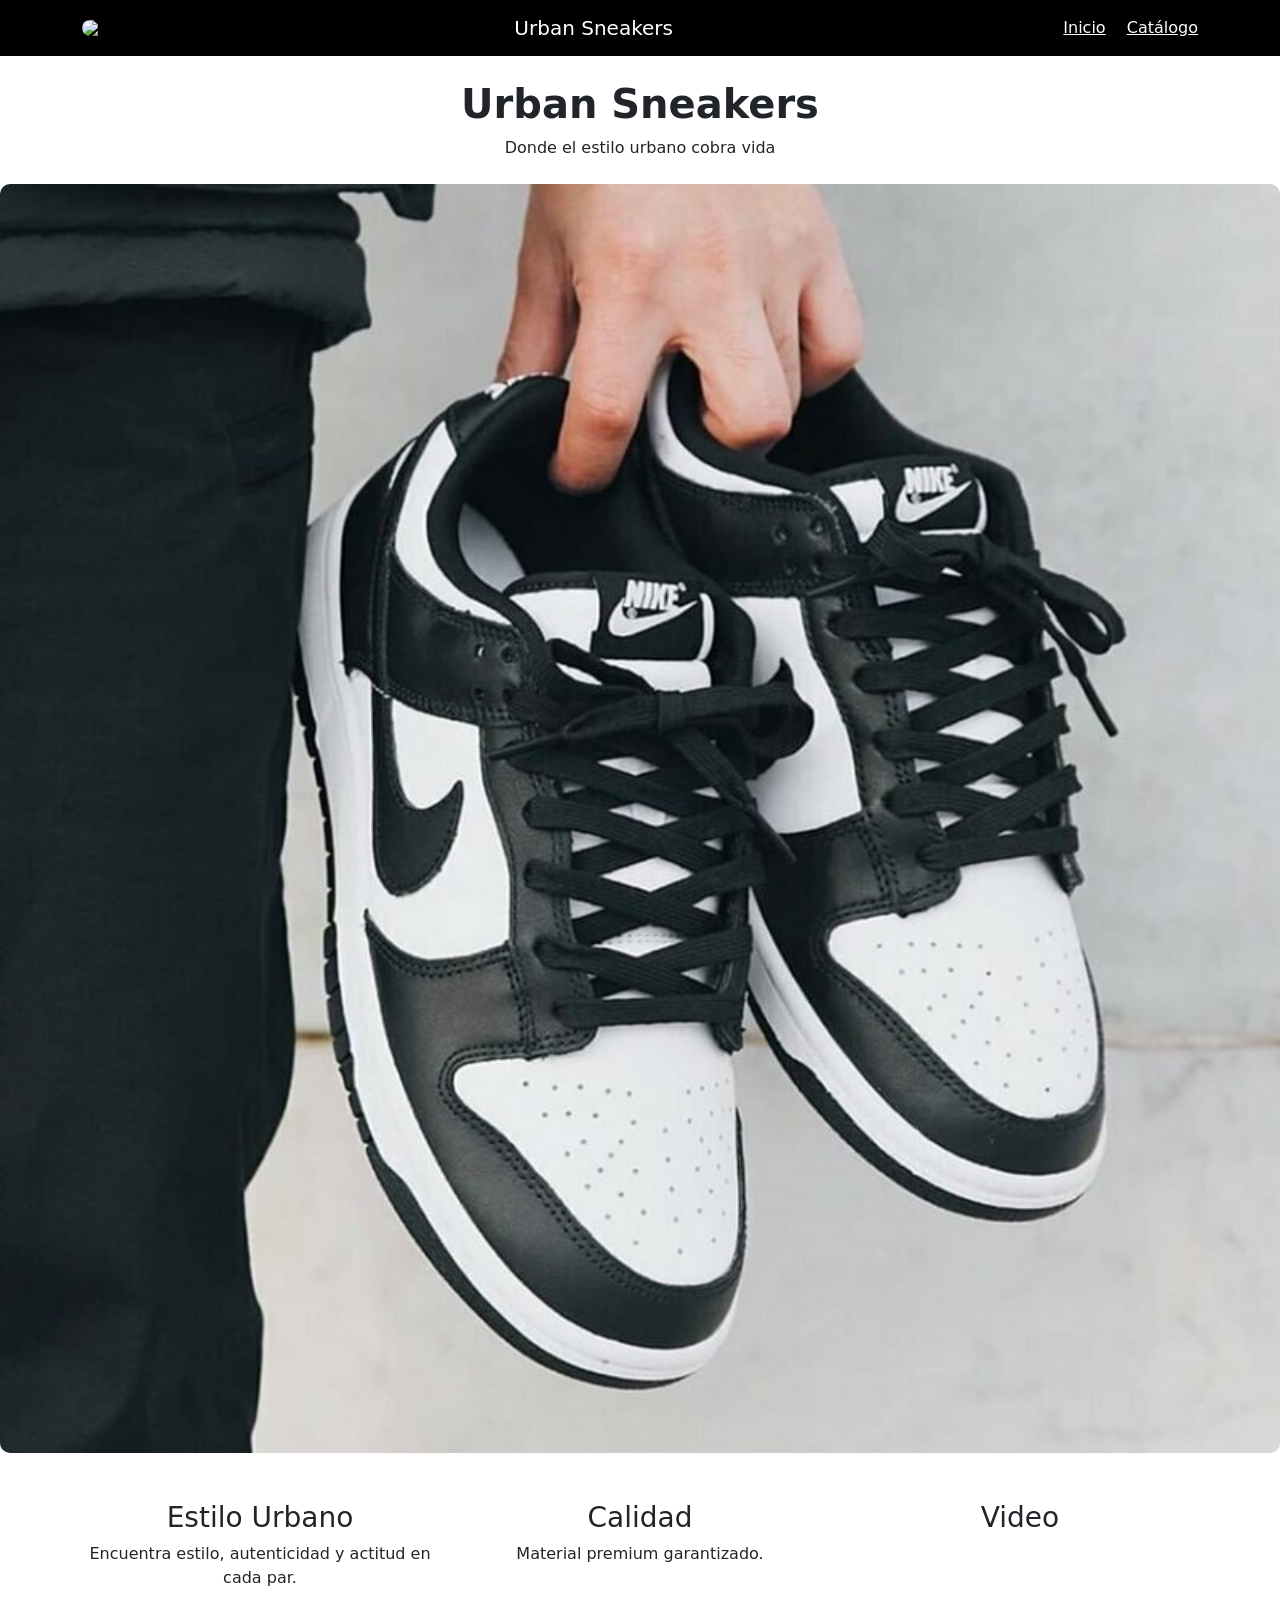
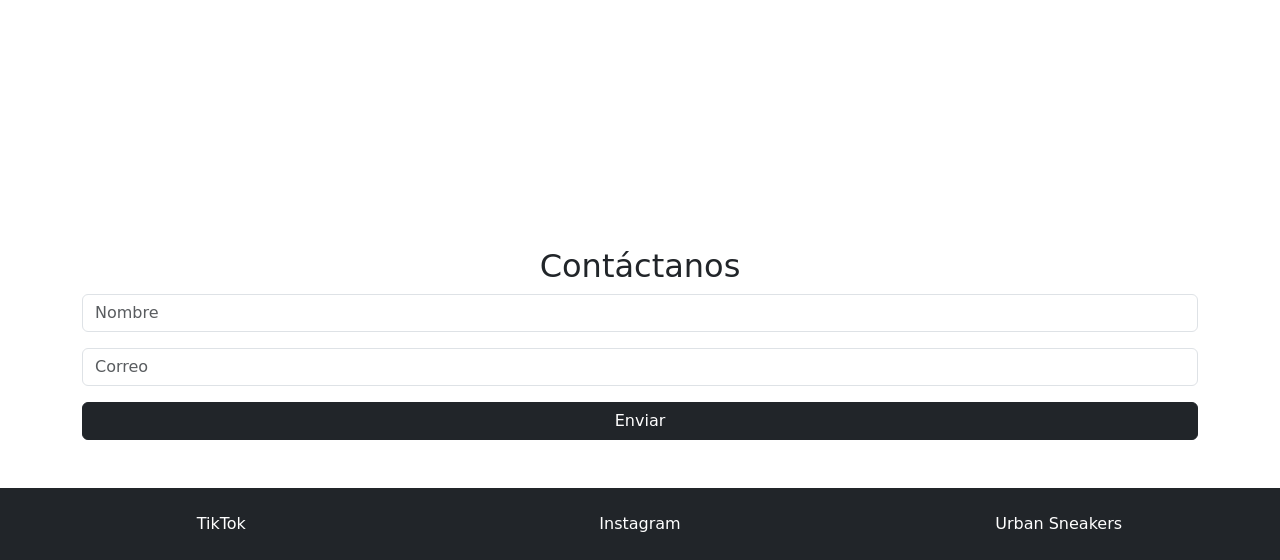
==== index.html @ faf5ac43 "Bash" ====
<!DOCTYPE html>
    <html lang="es">
    <head>
        <meta charset="UTF-8">
        <title>Urban Sneakers</title>

        <!-- BOOTSTRAP -->
        <link href="https://cdn.jsdelivr.net/npm/bootstrap@5.3.0/dist/css/bootstrap.min.css" rel="stylesheet">

        <!-- CSS -->
        <link rel="stylesheet" href="css/iniciostyle.css">
    </head>

    <body>

    <!-- NAVBAR -->
    <nav class="navbar navbar-expand-lg navbar-dark bg-dark">
        <div class="container">
    <!-- LOGO -->
        <img src="imagenes/logo.png" width="50">
            <a class="navbar-brand ms-2">Urban Sneakers</a>

            <div>
        <a class="text-white me-3" href="index.html">Inicio</a>
            <a class="text-white" href="pagina.html">Catálogo</a>
            </div>
        </div>
    </nav>

    <!-- TITULO -->
    <div class="container text-center mt-4">
        <h1>Urban Sneakers</h1>
        <p>Donde el estilo urbano cobra vida</p>
    </div>

    <!-- CAROUSEL -->
    <div id="carouselExample" class="carousel slide mt-4" data-bs-ride="carousel">
    <div class="carousel-inner">

        <div class="carousel-item active">
            <img src="imagenes/teni1.jpg" class="d-block w-100">
        </div>

        <div class="carousel-item">
            <img src="imagenes/teni2.jpg" class="d-block w-100">
        </div>

        <div class="carousel-item">
            <img src="imagenes/teni3.jpg" class="d-block w-100">
        </div>

        </div>
    </div>

    <!-- SECCIONES -->
    <div class="container mt-5">
        <div class="row text-center">

        <div class="col-md-4">
            <h3>Estilo Urbano</h3>
            <p>Encuentra estilo, autenticidad y actitud en cada par.</p>
        </div>

        <div class="col-md-4">
                <h3>Calidad</h3>
            <p>Material premium garantizado.</p>
            </div>

            <div class="col-md-4">
                <h3>Video</h3>
                <iframe width="100%" height="250"
                            src="https://https://www.youtube.com/shorts/b2HZN7maum0"> 
                </iframe>
            </div>

    </div>
    </div>

    <!-- FORMULARIO -->
    <div class="container mt-5">
        <h2 class="text-center">Contáctanos</h2>
        <form>
            <input class="form-control mb-3" placeholder="Nombre">
            <input class="form-control mb-3" placeholder="Correo">
        <button class="btn btn-dark w-100">Enviar</button>
    </form>
    </div>

    <!-- FOOTER -->
    <footer class="bg-dark text-white text-center p-4 mt-5">
        <div class="row">
            <div class="col-md-4">TikTok</div>
            <div class="col-md-4">Instagram</div>
            <div class="col-md-4">Urban Sneakers</div>
    </div>
    </footer>

    <script src="https://cdn.jsdelivr.net/npm/bootstrap@5.3.0/dist/js/bootstrap.bundle.min.js"></script>

    </body>
    </html>
---- css/iniciostyle.css ----
body {
    background-color: #f5f5f5
    font-family Arial, sans-serif;
    }

    .navbar {
        background-color: black !important;
    }

    h1 { 
        text-align: center;
        font-weight: bold;
        }

        p {
            text-align: center;
        }

        img {
            border-radius: 10px;
            transition: transformo 0.3s;
            }

            img:hover {
                transform: scale (1.05);
            }

            footer {
                background-color: black;
                color: white;
            }
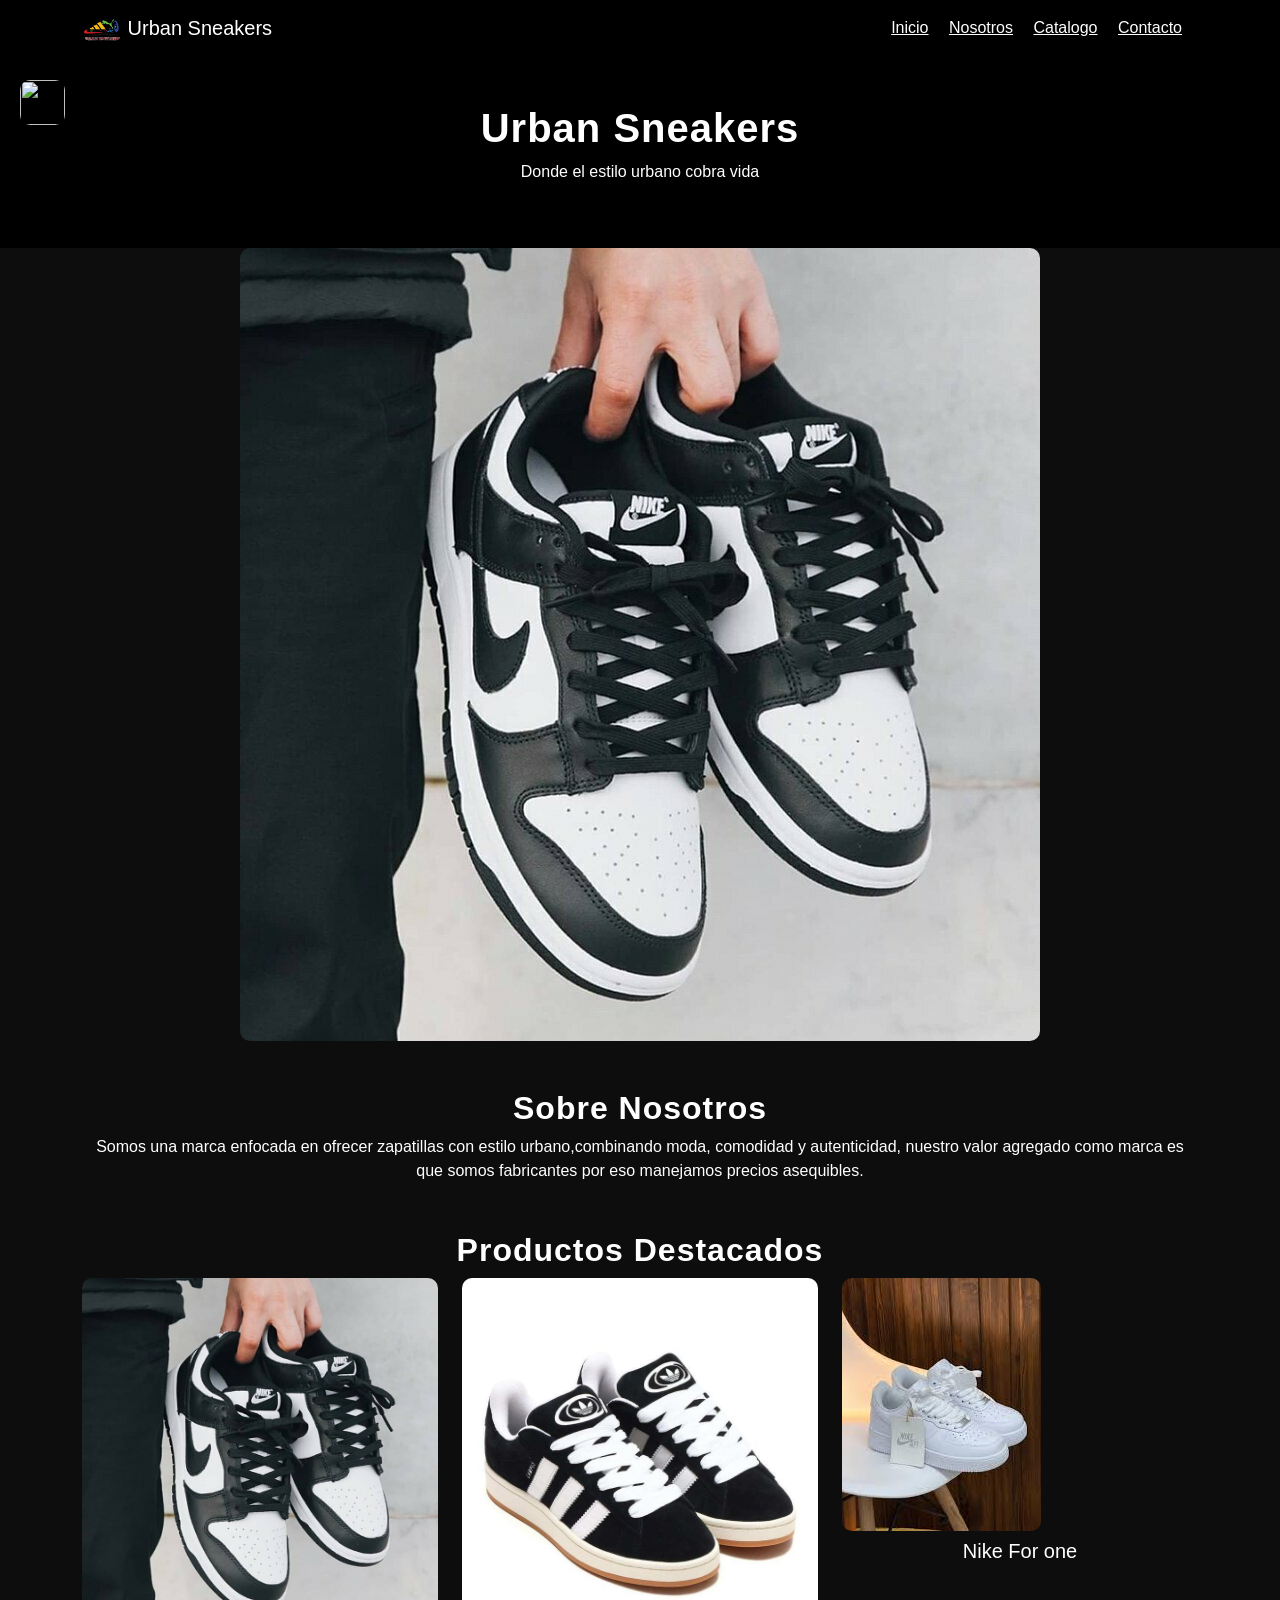
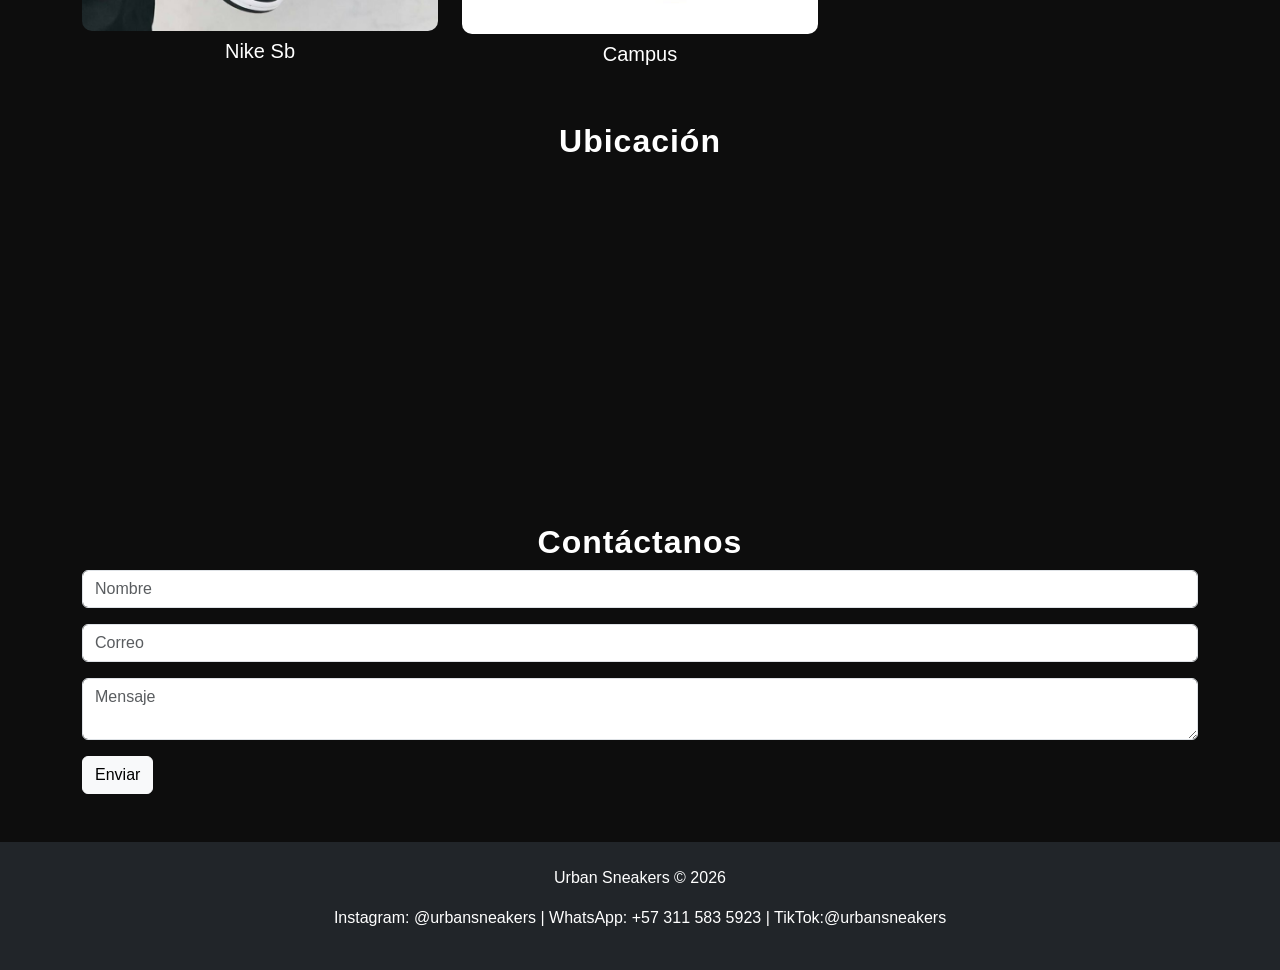
==== commit cd79a155: "Proyecto Urban Sneakers" ====
--- a/index.html
+++ b/index.html
@@ -7,7 +7,7 @@
         <!-- BOOTSTRAP -->
         <link href="https://cdn.jsdelivr.net/npm/bootstrap@5.3.0/dist/css/bootstrap.min.css" rel="stylesheet">
 
-        <!-- CSS -->
+        <!--TU CSS-->
         <link rel="stylesheet" href="css/iniciostyle.css">
     </head>
 
@@ -16,29 +16,31 @@
     <!-- NAVBAR -->
     <nav class="navbar navbar-expand-lg navbar-dark bg-dark">
         <div class="container">
-    <!-- LOGO -->
-        <img src="imagenes/logo.png" width="50">
-            <a class="navbar-brand ms-2">Urban Sneakers</a>
+            <a class="navbar-brand">
+                <img src="imagenes/logo.jpg" width="40"> Urban Sneakers
+            </a>
 
             <div>
-        <a class="text-white me-3" href="index.html">Inicio</a>
-            <a class="text-white" href="pagina.html">Catálogo</a>
+                <a class="text-white me-3" href="#" >Inicio</a>
+                <a class="text-white me-3" href="#nosotros">Nosotros</a>
+                <a class="text-white me-3" href="pagina.html">Catalogo</a>
+                <a class="text-white me-3" href="#contacto">Contacto</a>
             </div>
         </div>
     </nav>
 
-    <!-- TITULO -->
-    <div class="container text-center mt-4">
+    <!-- HERO -->
+    <div class="text-center p-5 bg-black text-white">
         <h1>Urban Sneakers</h1>
         <p>Donde el estilo urbano cobra vida</p>
     </div>
 
     <!-- CAROUSEL -->
-    <div id="carouselExample" class="carousel slide mt-4" data-bs-ride="carousel">
+    <div id="carouselExample" class="carousel slide" data-bs-ride="carousel">
     <div class="carousel-inner">
 
         <div class="carousel-item active">
-            <img src="imagenes/teni1.jpg" class="d-block w-100">
+            <img src="imagenes/teni1.jpg" class="d-block w-100 ">
         </div>
 
         <div class="carousel-item">
@@ -49,53 +51,66 @@
             <img src="imagenes/teni3.jpg" class="d-block w-100">
         </div>
 
+    </div>
+    </div>
+
+    <!--SOBRE NOSOTROS-->
+    <div class="container mt-5" id="nosotros">
+        <h2>Sobre Nosotros</h2>
+        <p>Somos una marca enfocada en ofrecer zapatillas con estilo urbano,combinando moda, comodidad y autenticidad, nuestro valor agregado como marca es que somos fabricantes por eso manejamos precios asequibles.
+        </p>
+    </div>
+
+    <!--CATALOGO PREVIEW-->
+    <div class="container mt-5">
+        <h2>Productos Destacados</h2>
+        <div class="row">
+            <div class="col-md-4">
+                <img src="imagenes/teni1.jpg" class="img-fluid">
+                <h5 class="text-center mt-2">Nike Sb</h5>
+            </div>
+            <div class="col-md-4">
+                <img src="imagenes/teni2.jpg" class="img-fluid">
+                <h5 class="text-center mt-2">Campus</h5>
+            </div>
+            <div class="col-md-4">
+                <img src="imagenes/teni3.jpg" class="img-fluid">
+                <h5 class="text-center mt-2">Nike For one</h5>
+            </div>
         </div>
     </div>
 
-    <!-- SECCIONES -->
-    <div class="container mt-5">
-        <div class="row text-center">
-
-        <div class="col-md-4">
-            <h3>Estilo Urbano</h3>
-            <p>Encuentra estilo, autenticidad y actitud en cada par.</p>
-        </div>
-
-        <div class="col-md-4">
-                <h3>Calidad</h3>
-            <p>Material premium garantizado.</p>
-            </div>
-
-            <div class="col-md-4">
-                <h3>Video</h3>
-                <iframe width="100%" height="250"
-                            src="https://https://www.youtube.com/shorts/b2HZN7maum0"> 
-                </iframe>
-            </div>
-
-    </div>
+    <!--UBICACION-->
+    <div class="container mt-5 fade-in">
+        <h2>Ubicación</h2>
+        <iframe width="100%" height="300" src="https://www.google.com/maps/embed?pb=!1m18!1m12!1m3!1d3976.441086419714!2d-74.0817498852298!3d4.609710343736698!2m3!1f0!2f0!3f0!3m2!1i1024!2i768!4f13.1!3m3!1m2!1s0x8e3f99c9bde7a5b%3A0xb8c9e1c0a7e5b!2sPlaza%20de%20Bol%C3%ADvar!5e0!3m2!1ses-419!2sco!4v1700000000000!5m2!1ses-419!2sco">
+        </iframe>
     </div>
 
+
     <!-- FORMULARIO -->
-    <div class="container mt-5">
-        <h2 class="text-center">Contáctanos</h2>
+    <div class="container mt-5 fade-in" id="contacto">
+        <h2>Contáctanos</h2>
         <form>
             <input class="form-control mb-3" placeholder="Nombre">
             <input class="form-control mb-3" placeholder="Correo">
-        <button class="btn btn-dark w-100">Enviar</button>
+            <textarea class="form-control mb-3" placeholder="Mensaje"></textarea>
+        <button class="btn btn-light">Enviar</button>
     </form>
     </div>
 
     <!-- FOOTER -->
     <footer class="bg-dark text-white text-center p-4 mt-5">
-        <div class="row">
-            <div class="col-md-4">TikTok</div>
-            <div class="col-md-4">Instagram</div>
-            <div class="col-md-4">Urban Sneakers</div>
-    </div>
+        <p>Urban Sneakers © 2026</p>
+        <p>Instagram: @urbansneakers | WhatsApp: +57 311 583 5923 | TikTok:@urbansneakers</p>
     </footer>
 
     <script src="https://cdn.jsdelivr.net/npm/bootstrap@5.3.0/dist/js/bootstrap.bundle.min.js"></script>
 
+    <!-- BOTÓN WHATSAPP -->
+        <a href="https://wa.me/573115835923" class="whatsapp" target="_blank">
+            <img src="https://cdn-icons-png.flaticon.com/512/733/733585.png">
+    </a>
+
     </body>
     </html>
--- a/css/iniciostyle.css
+++ b/css/iniciostyle.css
@@ -1,31 +1,98 @@
 body {
-    background-color: #f5f5f5
-    font-family Arial, sans-serif;
+    background-color: #0d0d0d;
+    color: white;
+    font-family: Arial, sans-serif;
+}
+
+/* TITULOS */
+h1, h2, h3 {
+    text-align: center;
+    font-weight: bold;
+    letter-spacing: 1px;
+}
+
+/* PARRAFOS */
+p{
+    text-align: center;
+}
+
+/* NAVBAR*/
+.navbar{
+    background-color: black !important;
+}
+
+/* IMAGENES*/
+img {
+    max-width: 100%;
+    border-radius: 10px;
+    transition: 0.3s;
+}
+
+img:hover{
+    transform: scale(1.05);
+}
+
+/*MAPA*/
+iframe {
+    border-radius: 10px;
+}
+
+/* BOTONES*/
+button {
+    background-color: white;
+    color: black;
+    border: none;
+    padding: 10px;
+}
+
+/* FORMULARIO */
+iframe{
+    border-radius: 10px;
+}
+
+/* ANIMACION */
+.fade-in {
+    opacity: 0;
+    transform: translateY(30px);
+    animation: fadeIn 1s forwards;
+}
+
+@keyframes fadeIn {
+    to {
+        opacity: 1;
+        transform: translateY(0);
     }
+}
 
-    .navbar {
-        background-color: black !important;
-    }
+/* BOTÓN WHATSAPP */
+.whatsapp {
+    position: fixed; 
+    top: 80px; 
+    left: 20px; 
+}
 
-    h1 { 
-        text-align: center;
-        font-weight: bold;
-        }
+.whatsapp img {
+    width: 45px;  
+    height: 45px; 
+    display: block;
+}
 
-        p {
-            text-align: center;
-        }
+/* FOOTER */
+footer {
+    background-color: black;
+    color: white;
+    text-align: center;
+    padding: 20px;
+}
 
-        img {
-            border-radius: 10px;
-            transition: transformo 0.3s;
-            }
+/*CAROUSEL*/
+.carousel {
+    max-width: 800px;
+    margin: auto;
+}
 
-            img:hover {
-                transform: scale (1.05);
-            }
-
-            footer {
-                background-color: black;
-                color: white;
-            }+.carousel img {
+    height: auto;
+width: 100%;
+border-radius: 10px;
+}
